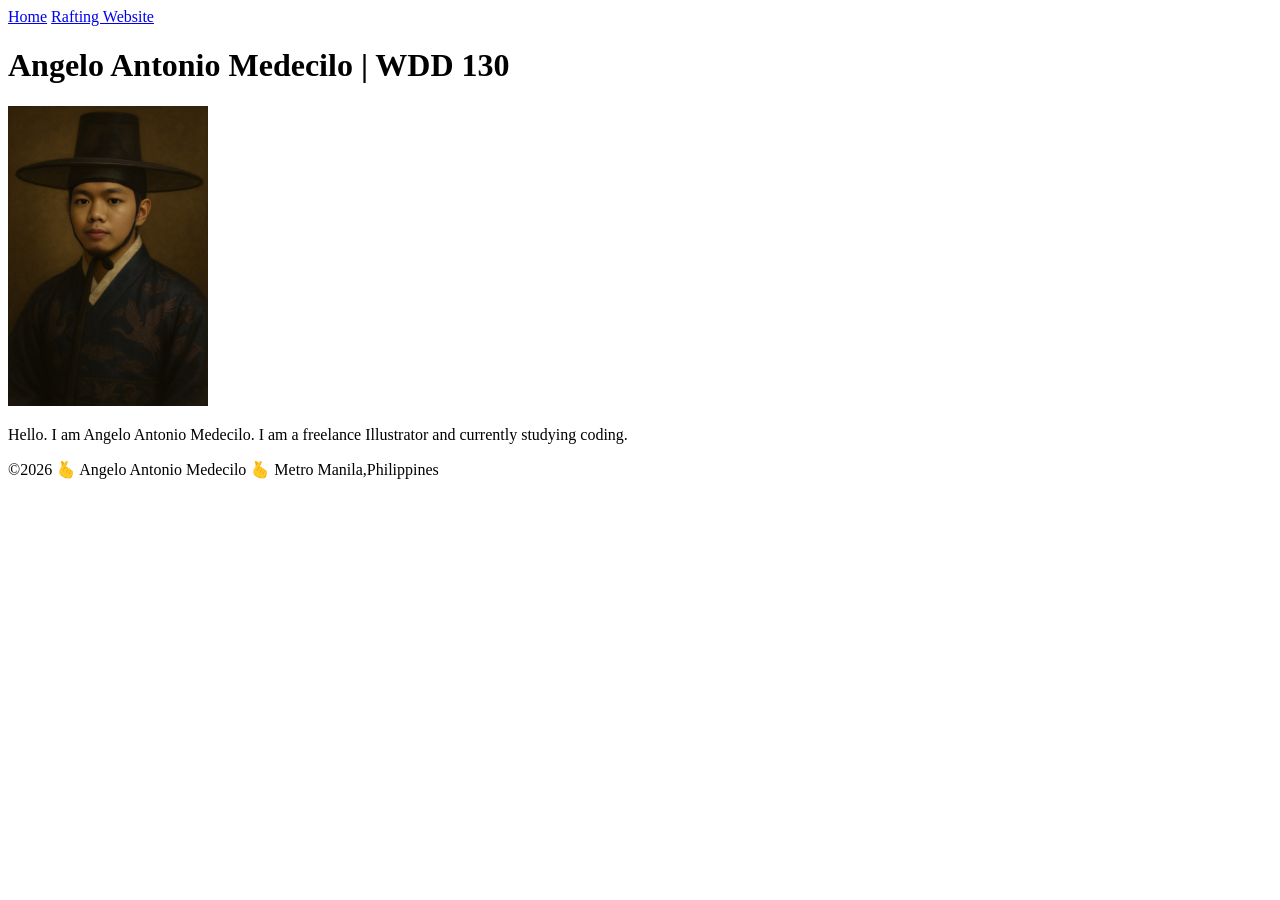
==== index.html @ 9a9c0cf8 "html fixed" ====
<!DOCTYPE html>
<html lang="en">

<head>
    <meta charset="UTF-8">
    <meta name="viewport" content="width=device-width, initial-scale=1.0">
    <title>Angelo Antonio Medecilo | WDD 130</title>
</head>

<body>
    <header>
        <nav>
            <a href="#">Home</a>
            <a href="wwr/">Rafting Website</a>
        </nav>
    </header>

    <main>
        <h1>Angelo Antonio Medecilo | WDD 130</h1>
        <img src="images/profile.jpg" alt="Angelo Medecilo Profile Photo" width="200">
        <p> Hello. I am Angelo Antonio Medecilo. I am a freelance Illustrator and currently studying coding. </p>
    </main>

    <footer>
        <p>©2026 🫰 Angelo Antonio Medecilo 🫰 Metro Manila,Philippines </p>
    </footer>
</body>

</html>
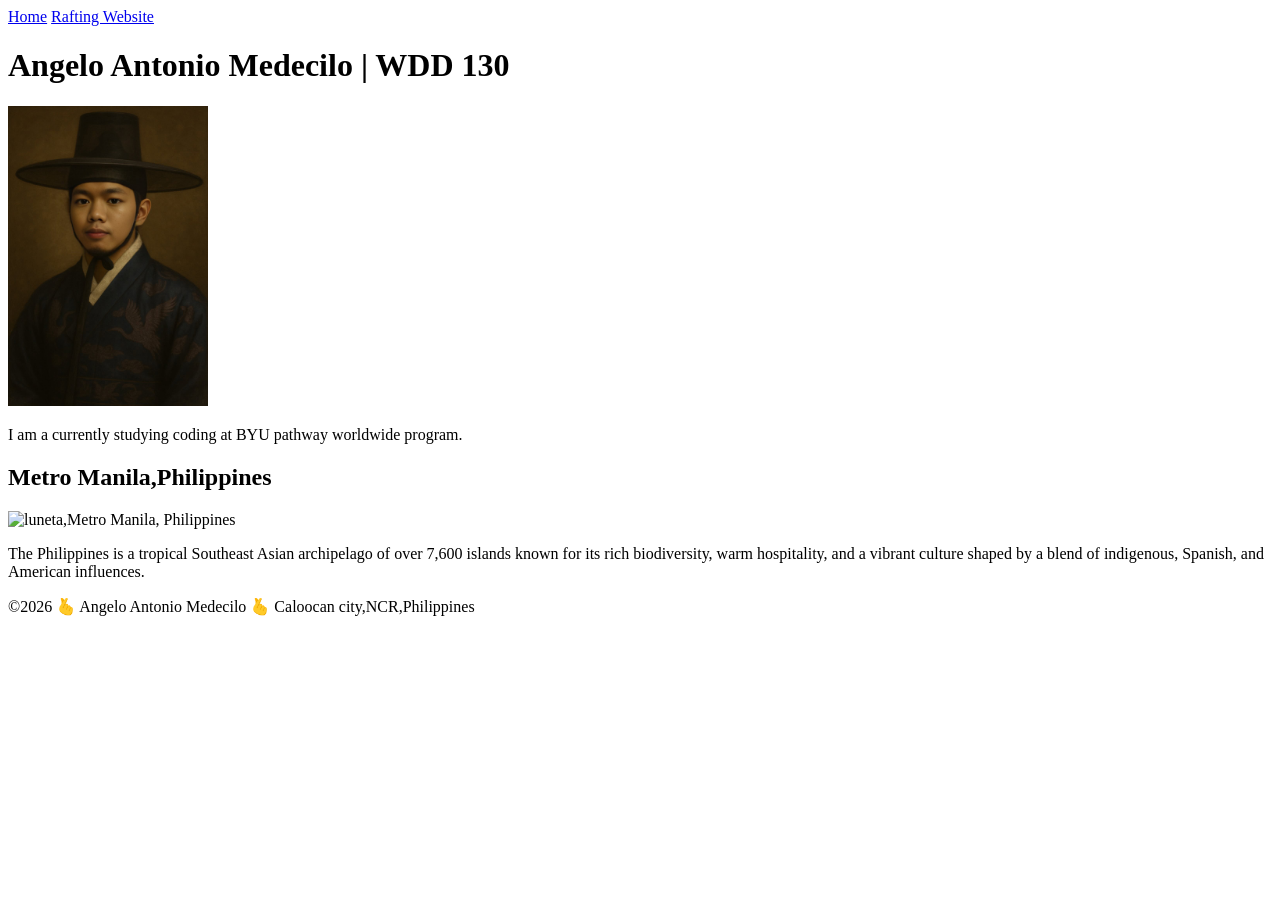
==== commit afe44588: "new home profile" ====
--- a/index.html
+++ b/index.html
@@ -5,6 +5,8 @@
     <meta charset="UTF-8">
     <meta name="viewport" content="width=device-width, initial-scale=1.0">
     <title>Angelo Antonio Medecilo | WDD 130</title>
+    <meta name="description" content="I am a freelance illustrator and virtual assistant from the Philippines">
+    <meta name="author" content="Angelo Antonio Medecilo">
 </head>
 
 <body>
@@ -18,11 +20,18 @@
     <main>
         <h1>Angelo Antonio Medecilo | WDD 130</h1>
         <img src="images/profile.jpg" alt="Angelo Medecilo Profile Photo" width="200">
-        <p> Hello. I am Angelo Antonio Medecilo. I am a freelance Illustrator and currently studying coding. </p>
+        <p> I am a currently studying coding at BYU pathway worldwide program. </p>
     </main>
 
+    <aside>
+        <h2>Metro Manila,Philippines</h2>
+        <img scr="images/luneta.jpg" alt="luneta,Metro Manila, Philippines" width="200">
+        <p> The Philippines is a tropical Southeast Asian archipelago of over 7,600 islands known for its rich biodiversity, warm hospitality, and a vibrant culture shaped by a blend of indigenous, Spanish, and American influences.</p>
+    
+    </aside>
+
     <footer>
-        <p>©2026 🫰 Angelo Antonio Medecilo 🫰 Metro Manila,Philippines </p>
+        <p>©2026 🫰 Angelo Antonio Medecilo 🫰 Caloocan city,NCR,Philippines </p>
     </footer>
 </body>
 
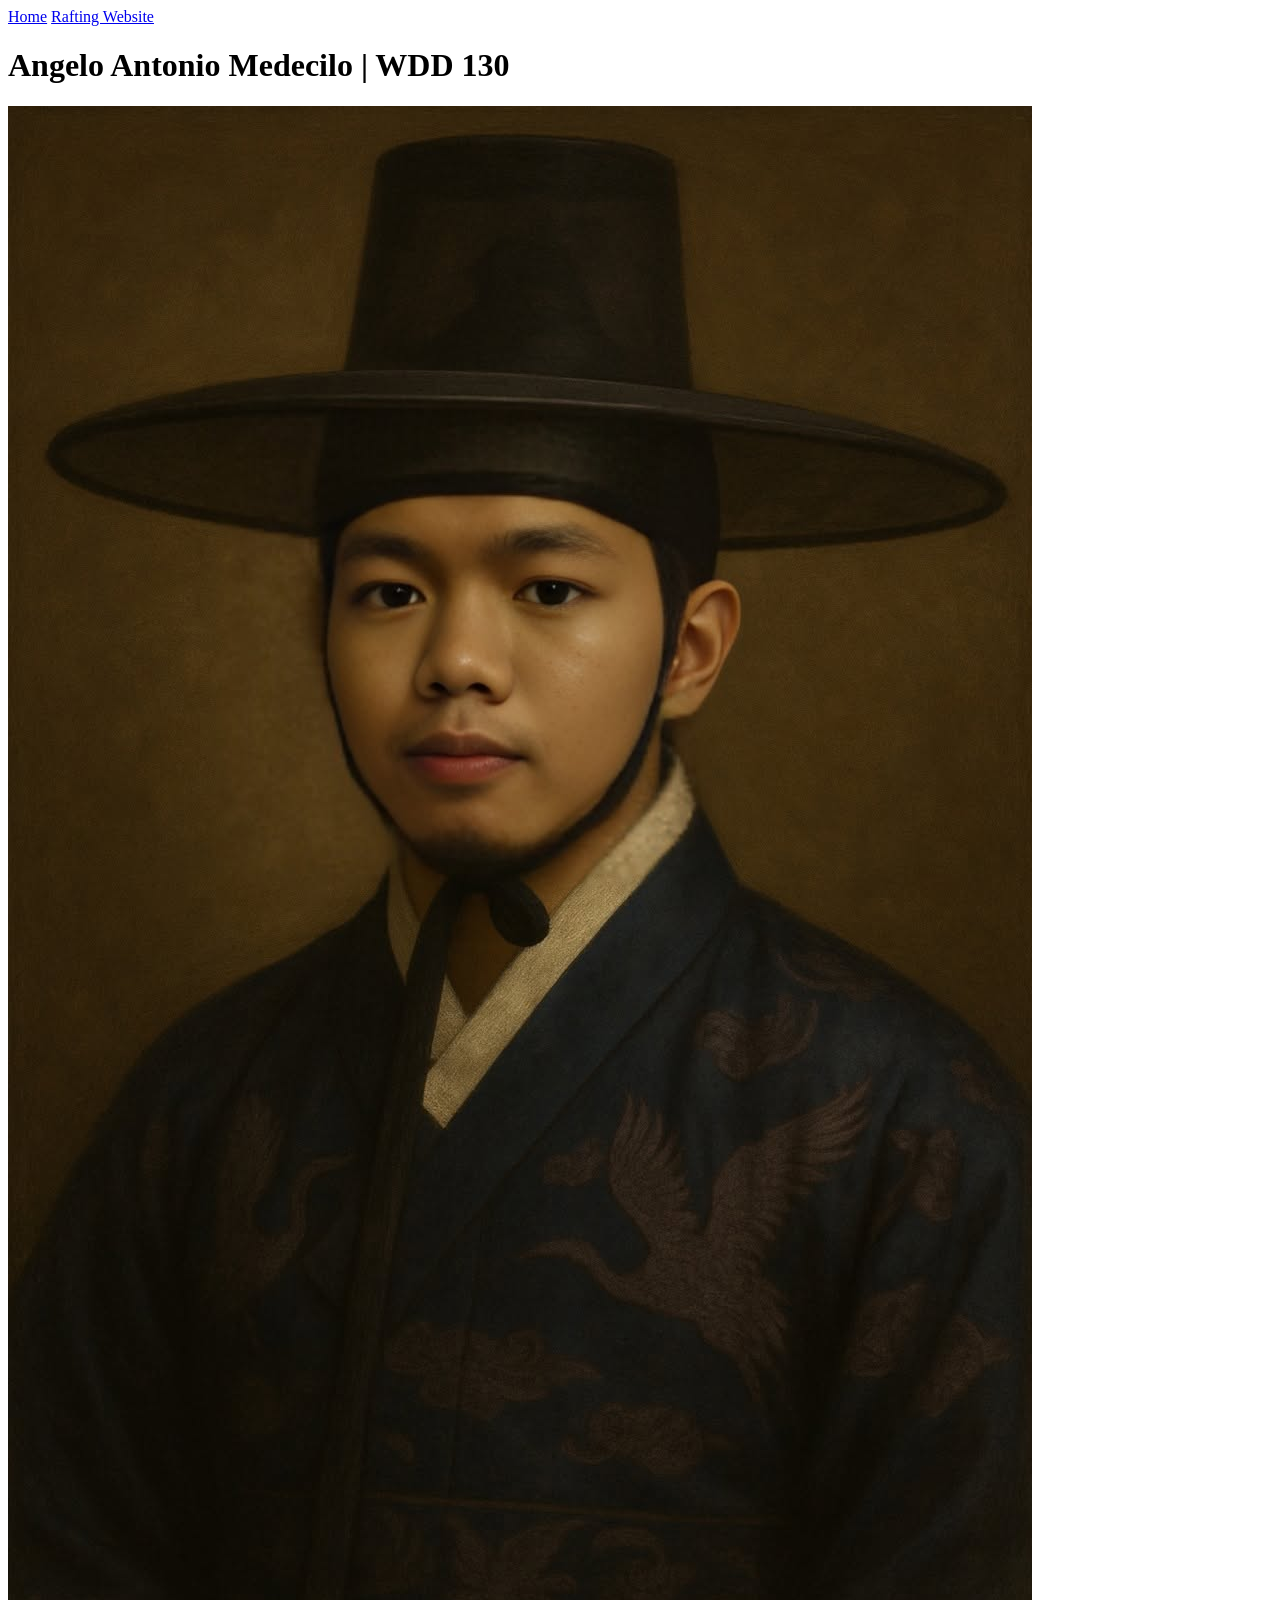
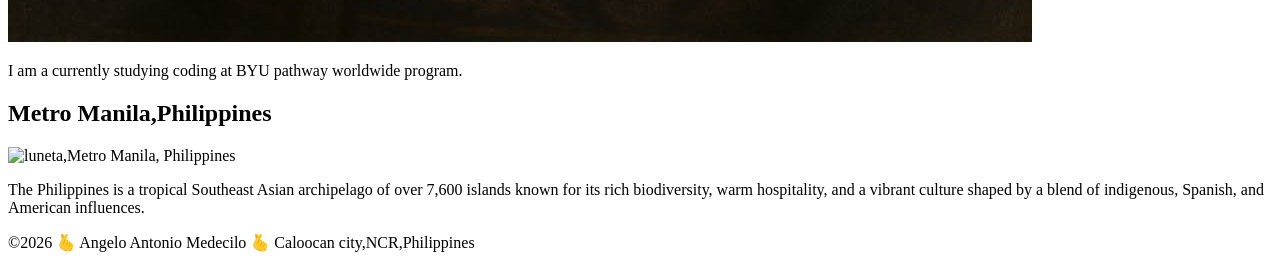
==== commit 1eaf776a: "new profile" ====
--- a/index.html
+++ b/index.html
@@ -7,6 +7,8 @@
     <title>Angelo Antonio Medecilo | WDD 130</title>
     <meta name="description" content="I am a freelance illustrator and virtual assistant from the Philippines">
     <meta name="author" content="Angelo Antonio Medecilo">
+
+    <link rel="stylesheet" href="styles/styles.css">
 </head>
 
 <body>
@@ -19,7 +21,7 @@
 
     <main>
         <h1>Angelo Antonio Medecilo | WDD 130</h1>
-        <img src="images/profile.jpg" alt="Angelo Medecilo Profile Photo" width="200">
+        <img src="images/profile.jpg" alt="Angelo Medecilo Profile Photo">
         <p> I am a currently studying coding at BYU pathway worldwide program. </p>
     </main>
 
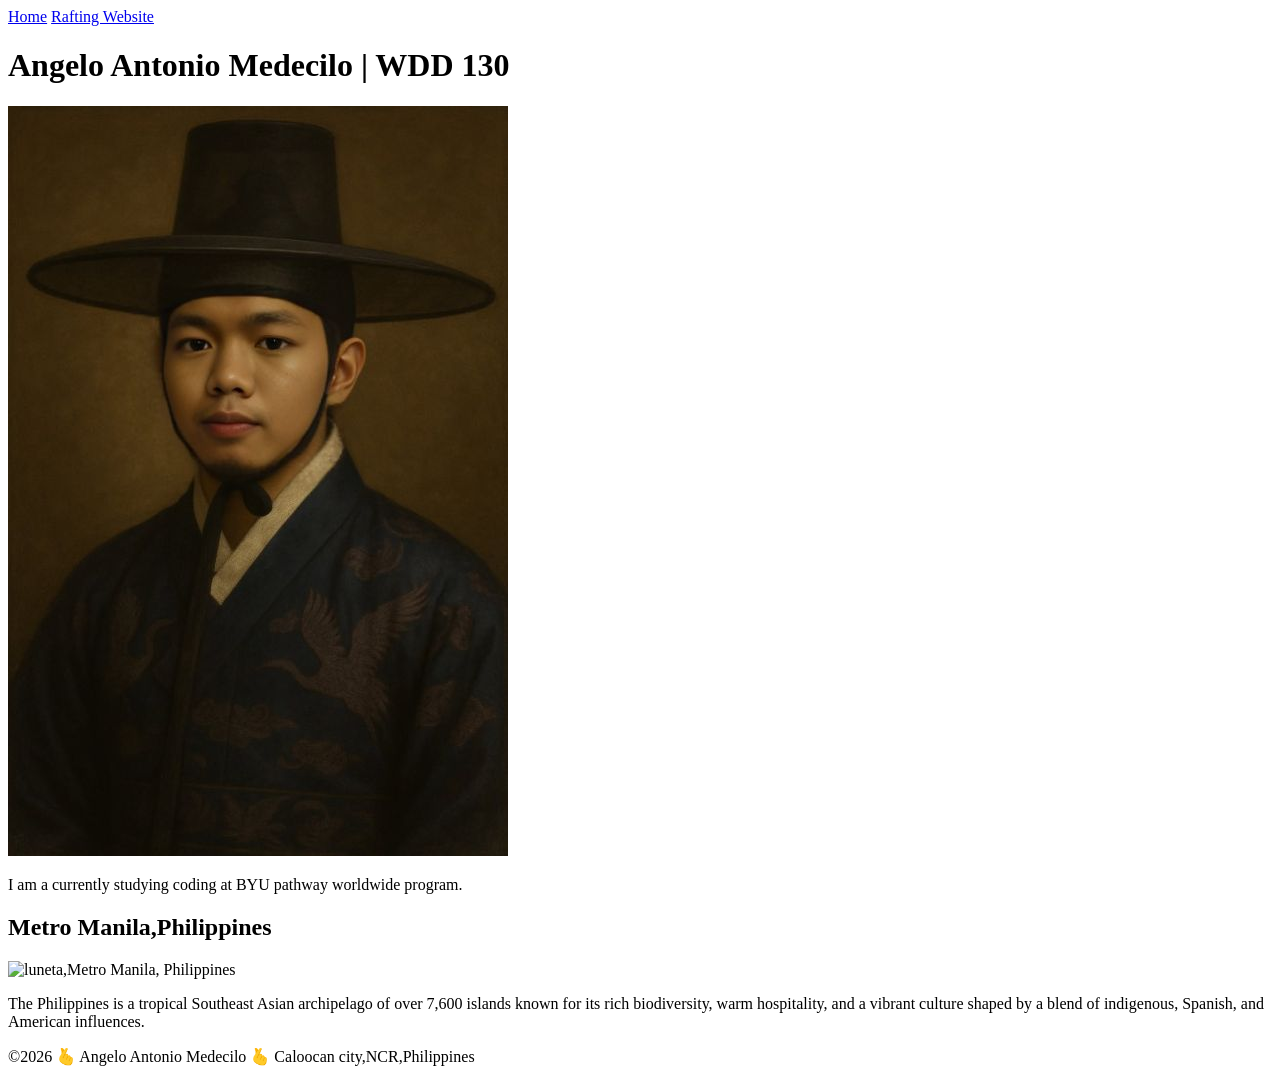
==== commit fcf66286: "new update" ====
--- a/index.html
+++ b/index.html
@@ -8,6 +8,7 @@
     <meta name="description" content="I am a freelance illustrator and virtual assistant from the Philippines">
     <meta name="author" content="Angelo Antonio Medecilo">
 
+    <!-- C:\Users\ADMIN1\OneDrive\Documentos\Programming\wdd130\week01\wdd130\week02\styles\styles.css-->
     <link rel="stylesheet" href="styles/styles.css">
 </head>
 
@@ -27,9 +28,9 @@
 
     <aside>
         <h2>Metro Manila,Philippines</h2>
-        <img scr="images/luneta.jpg" alt="luneta,Metro Manila, Philippines" width="200">
+        <img scr="images/luneta.jpg" alt="luneta,Metro Manila, Philippines">
         <p> The Philippines is a tropical Southeast Asian archipelago of over 7,600 islands known for its rich biodiversity, warm hospitality, and a vibrant culture shaped by a blend of indigenous, Spanish, and American influences.</p>
-    
+
     </aside>
 
     <footer>
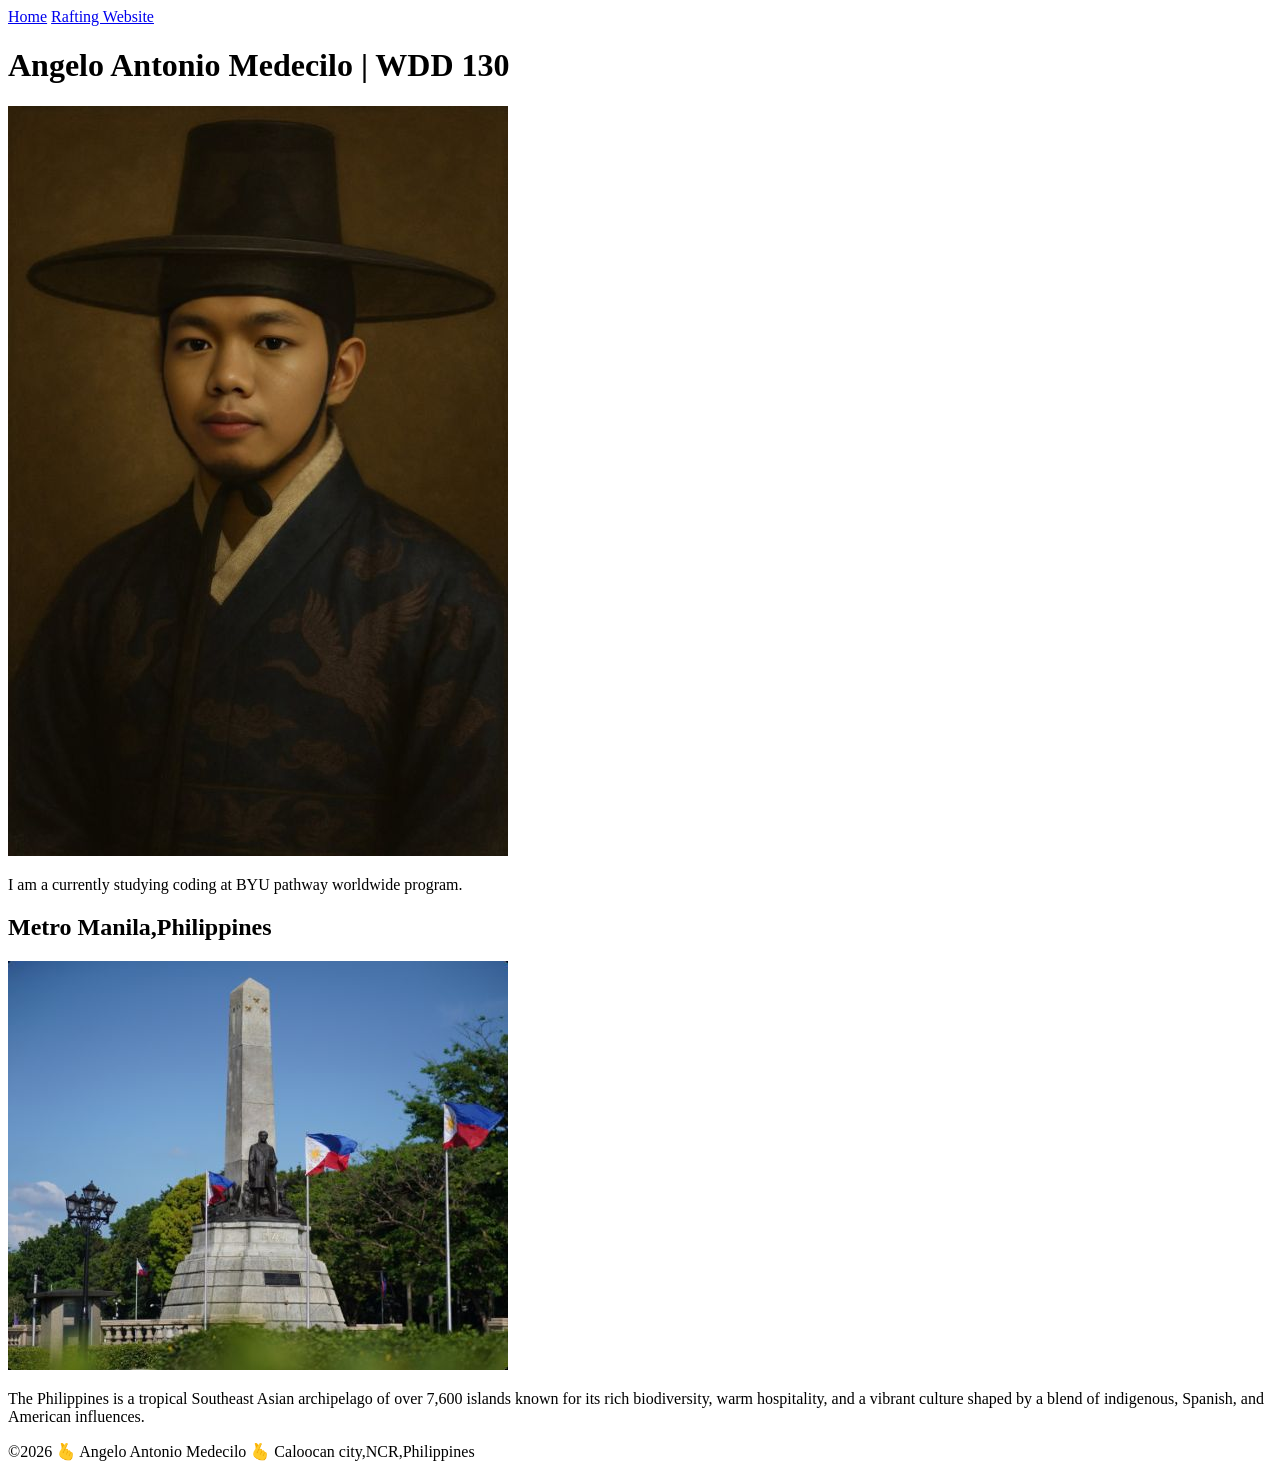
==== commit 98801282: "updated" ====
--- a/index.html
+++ b/index.html
@@ -28,7 +28,7 @@
 
     <aside>
         <h2>Metro Manila,Philippines</h2>
-        <img scr="images/luneta.jpg" alt="luneta,Metro Manila, Philippines">
+        <img src="images/luneta.jpg" alt="luneta,Metro Manila, Philippines">
         <p> The Philippines is a tropical Southeast Asian archipelago of over 7,600 islands known for its rich biodiversity, warm hospitality, and a vibrant culture shaped by a blend of indigenous, Spanish, and American influences.</p>
 
     </aside>
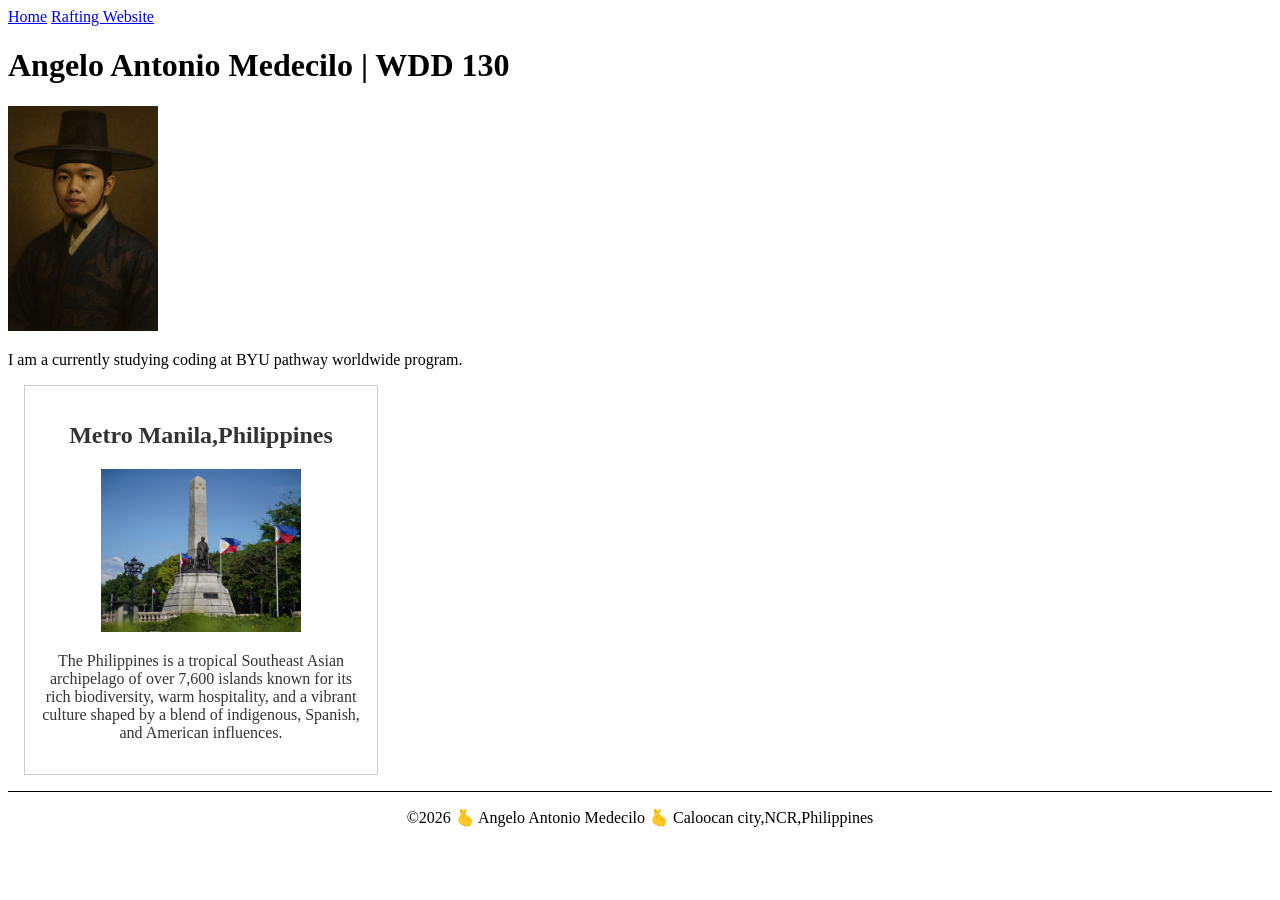
==== commit e12e2dbb: "with css" ====
--- a/index.html
+++ b/index.html
@@ -8,7 +8,7 @@
     <meta name="description" content="I am a freelance illustrator and virtual assistant from the Philippines">
     <meta name="author" content="Angelo Antonio Medecilo">
 
-    <!-- C:\Users\ADMIN1\OneDrive\Documentos\Programming\wdd130\week01\wdd130\week02\styles\styles.css-->
+    <!-- C:\Users\ADMIN1\OneDrive\Documentos\Programming\wdd130\wdd130\styles\styles.css-->
     <link rel="stylesheet" href="styles/styles.css">
 </head>
 
--- a/styles/styles.css
+++ b/styles/styles.css
@@ -0,0 +1,32 @@
+main {
+    max-width: 840px;
+}
+
+aside {
+    width: 20rem;
+    margin: 1rem;
+    border: 1px solid rgb(0 0 0 / 0.2);
+    padding: 1rem;
+    color: #333;
+    text-align: center;
+}
+
+aside img {
+    width: 200px;
+    height: auto;
+}
+
+main img {
+    width: 150px;
+    height: auto;
+}
+
+p {
+    padding: 0;
+}
+
+footer {
+    margin-top: 15px;
+    border-top: 1px solid #000;
+    text-align: center;
+}
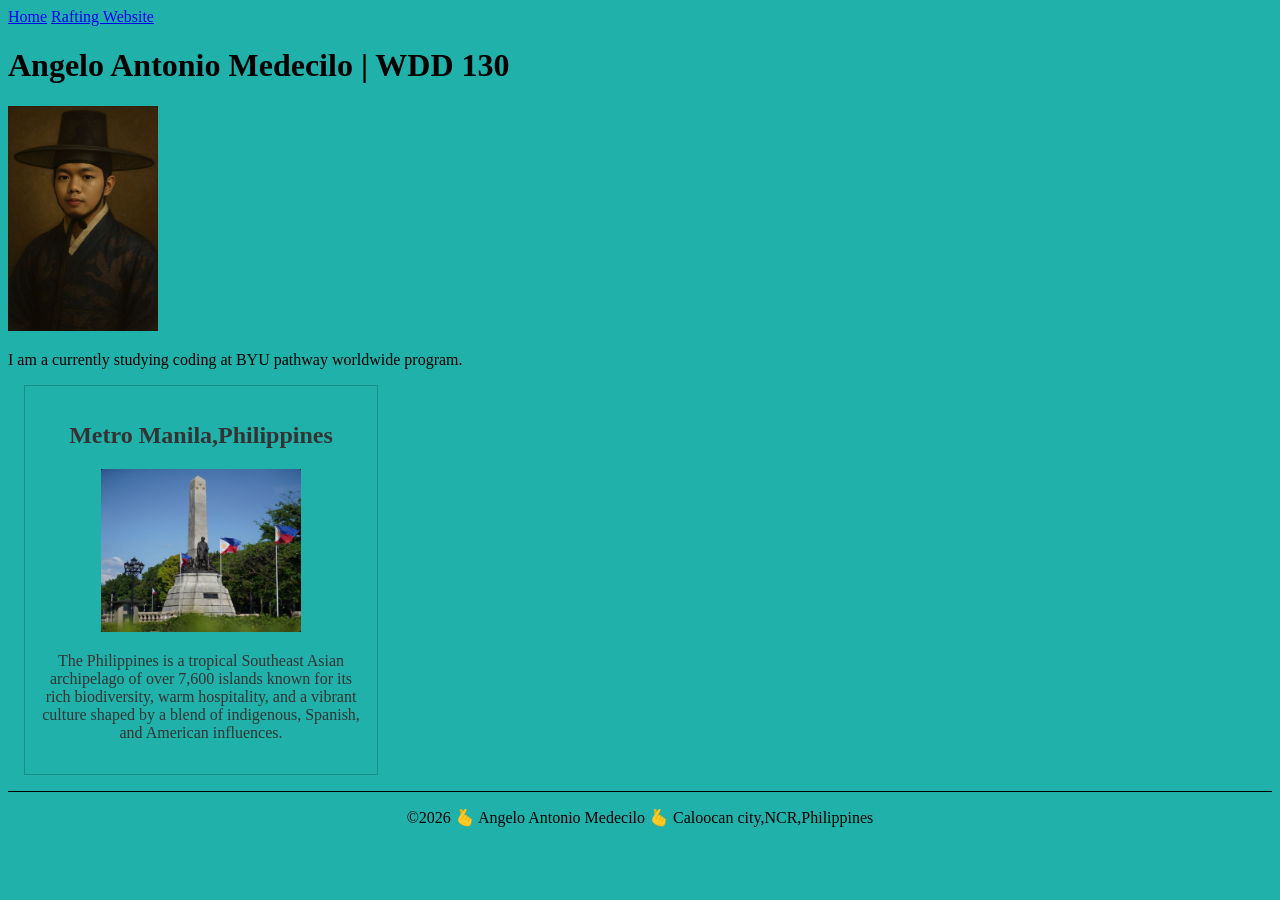
==== commit ae56ab41: "latest" ====
--- a/index.html
+++ b/index.html
@@ -8,7 +8,6 @@
     <meta name="description" content="I am a freelance illustrator and virtual assistant from the Philippines">
     <meta name="author" content="Angelo Antonio Medecilo">
 
-    <!-- C:\Users\ADMIN1\OneDrive\Documentos\Programming\wdd130\wdd130\styles\styles.css-->
     <link rel="stylesheet" href="styles/styles.css">
 </head>
 
--- a/styles/styles.css
+++ b/styles/styles.css
@@ -1,5 +1,9 @@
 main {
     max-width: 840px;
+}
+
+body {
+    background-color: lightseagreen;
 }
 
 aside {
